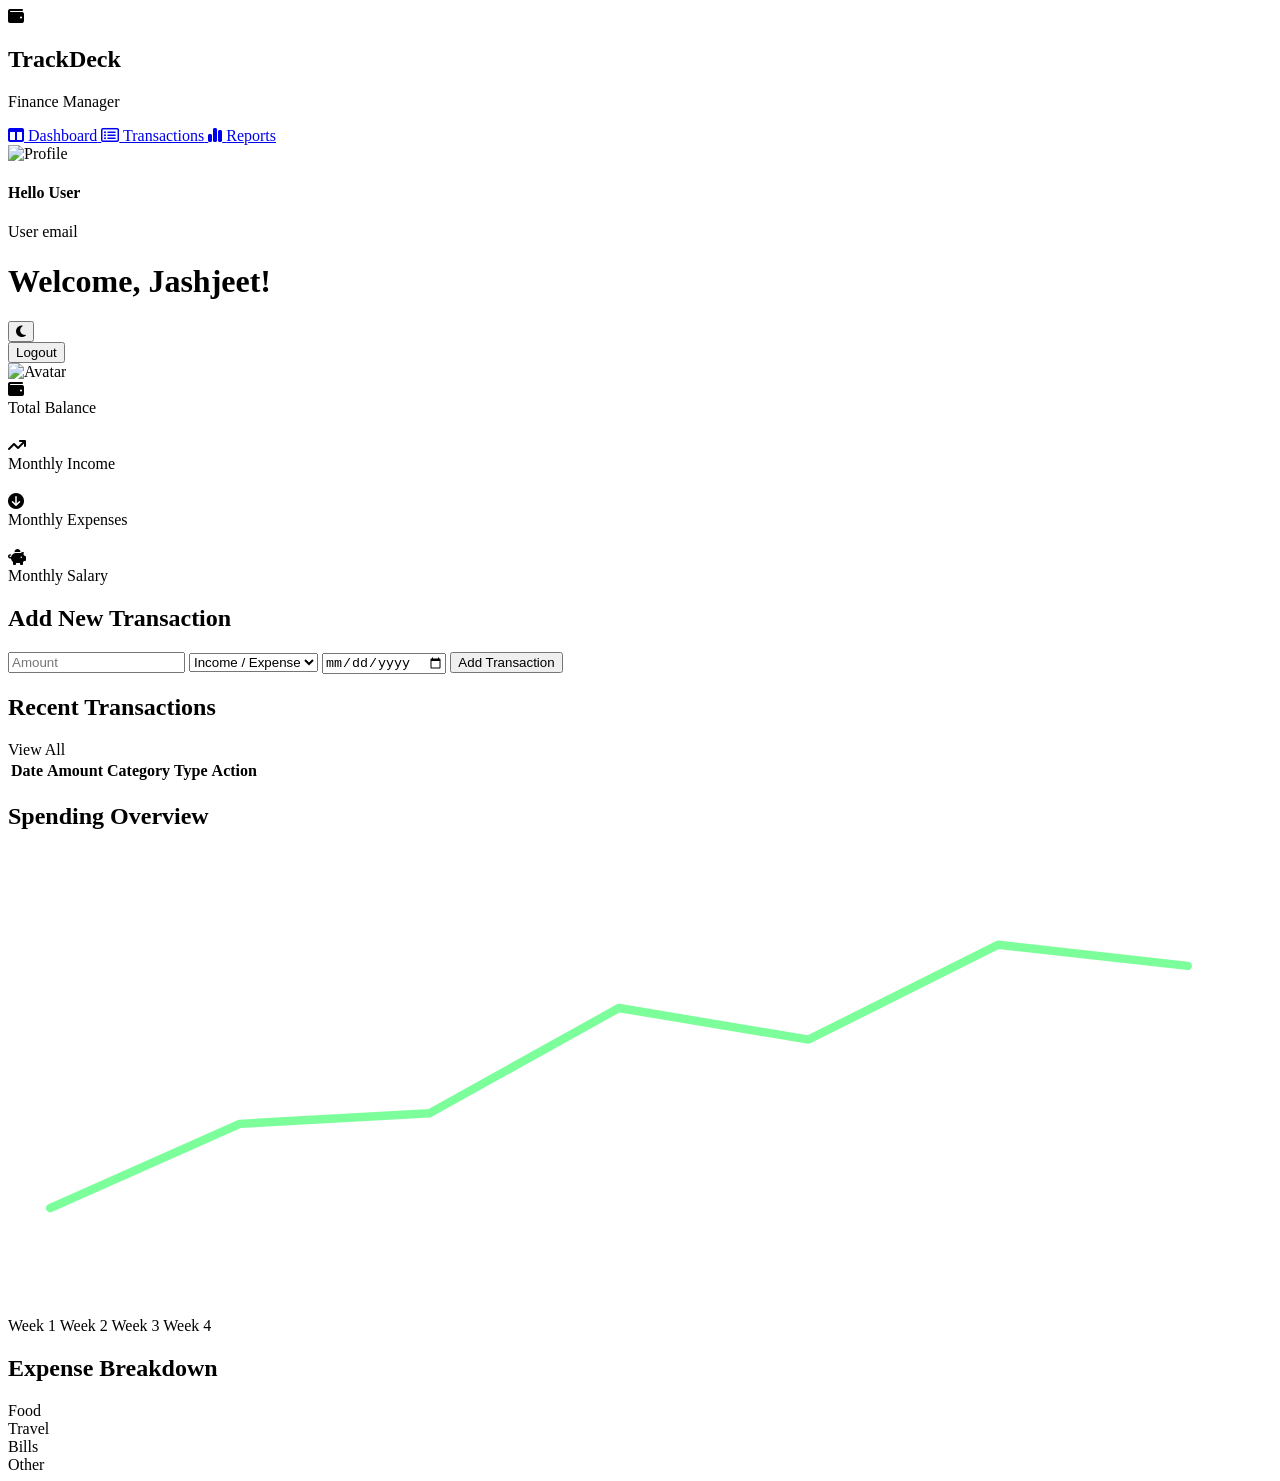
==== dashboard.html @ cae1632e "script of charts file added" ====
<!DOCTYPE html>
<html lang="en">
<head>
  <meta charset="UTF-8" />
  <meta name="viewport" content="width=device-width, initial-scale=1.0" />
  <title>TrackDeck Dashboard</title>
  <link rel="preconnect" href="https://fonts.googleapis.com">
  <link rel="preconnect" href="https://fonts.gstatic.com" crossorigin>
  <link
    href="https://fonts.googleapis.com/css2?family=Poppins:wght@300;400;500;600;700&display=swap"
    rel="stylesheet"
  >
  <link
    rel="stylesheet"
    href="https://cdnjs.cloudflare.com/ajax/libs/font-awesome/6.5.2/css/all.min.css"
  />
  <link rel="stylesheet" href="./dashboard.css" />
</head>
<body>
  <div class="dashboard">

    <!-- Sidebar -->
    <aside class="sidebar">
      <div class="logo-box">
        <div class="logo-icon">
          <i class="fa-solid fa-wallet"></i>
        </div>
        <div>
          <h2>TrackDeck</h2>
          <p>Finance Manager</p>
        </div>
      </div>

      <nav class="nav-links">
        <a href="#" class="nav-item active">
          <i class="fa-solid fa-table-columns"></i>
          <span>Dashboard</span>
        </a>

        <a href="#" class="nav-item">
          <i class="fa-regular fa-rectangle-list"></i>
          <span>Transactions</span>
        </a>

        <a href="#" class="nav-item">
          <i class="fa-solid fa-chart-simple"></i>
          <span>Reports</span>
        </a>

      </nav>

      <div class="sidebar-profile">
        <div class="profile-img">
          <img src="https://i.pravatar.cc/100?img=12" alt="Profile">
        </div>
        <div>
          <h4 class="userprofile">Hello User</h4>
          <p class="userprofile">User email</p>
        </div>
      </div>
    </aside>

    <!-- Main -->
    <main class="main-content">

      <!-- Topbar -->
      <header class="topbar">
        <h1 class="userprofile">Welcome, Jashjeet!</h1>

        <button class="logout-btn theme-mode">
            <i class="fa-solid fa-moon"></i>
          </button>

        <div class="topbar-right">
          <button class="logout-btn">
            Logout
          </button>

          <div class="top-avatar">
            <img src="https://i.pravatar.cc/100?img=12" alt="Avatar">
          </div>
        </div>
      </header>

      <!-- Cards -->
      <section class="summary-cards">
        <div class="card balance-card">
          <div class="card-top">
            <div class="card-icon blue">
              <i class="fa-solid fa-wallet"></i>
            </div>
            <span>Total Balance</span>
          </div>
          <h2 class="BMEScont"></h2>
        </div>

        <div class="card income-card">
          <div class="card-top">
            <div class="card-icon green">
              <i class="fa-solid fa-arrow-trend-up"></i>
            </div>
            <span>Monthly Income</span>
          </div>
          <h2 class="BMEScont"></h2>
        </div>

        <div class="card expense-card">
          <div class="card-top">
            <div class="card-icon red">
              <i class="fa-solid fa-circle-arrow-down"></i>
            </div>
            <span>Monthly Expenses</span>
          </div>
          <h2 class="BMEScont"></h2>
        </div>

        <div class="card savings-card">
          <div class="card-top">
            <div class="card-icon light-green">
              <i class="fa-solid fa-piggy-bank"></i>
            </div>
            <span>Monthly Salary</span>
          </div>
          <h2 class="BMEScont"></h2>
        </div>
      </section>

      <!-- Add Transaction -->
      <section class="panel add-transaction">
        <h2>Add New Transaction</h2>

        <div class="form-row">
          <input type="number" placeholder="Amount" id="Amount" class="add-Transaction">
          
          <select id="transaction" class="add-Transaction">
            <option>Income / Expense</option>
            <option>Income</option>
            <option>Expense</option>
          </select>

          <input type="date" id="date" class="add-Transaction">

          <button class="add-TransactionBtn">Add Transaction</button>
        </div>
      </section>

      <!-- Transactions -->
      <section class="transactions-section">
        <div class="section-head">
          <h2>Recent Transactions</h2>
          <a style="cursor: pointer;">View All</a>
        </div>

        <div class="panel table-panel">
          <table>
            <thead>
              <tr>
                <th>Date</th>
                <th>Amount</th>
                <th>Category</th>
                <th>Type</th>
                <th>Action</th>
              </tr>
            </thead>

            <tbody id="table-body">
              <!-- Transactions list -->
            </tbody>
          </table>
        </div>
      </section>

      <!-- Bottom Charts -->
      <section class="bottom-grid">
        <div class="panel chart-panel">
          <h2>Spending Overview</h2>

          <div class="fake-line-chart">
            <div class="line-grid"></div>
            <svg viewBox="0 0 600 220" preserveAspectRatio="none">
              <polyline
                points="20,170 110,130 200,125 290,75 380,90 470,45 560,55"
                fill="none"
                stroke="#7CFF9B"
                stroke-width="4"
                stroke-linecap="round"
                stroke-linejoin="round"
              />
            </svg>

            <div class="x-axis">
              <span>Week 1</span>
              <span>Week 2</span>
              <span>Week 3</span>
              <span>Week 4</span>
            </div>
          </div>
        </div>

        <div class="panel doughnut-panel">
          <h2>Expense Breakdown</h2>

          <div class="doughnut-wrapper">
            <div class="legend">
              <div><span class="dot blue-dot"></span> Food</div>
              <div><span class="dot orange-dot"></span> Travel</div>
              <div><span class="dot red-dot"></span> Bills</div>
              <div><span class="dot purple-dot"></span> Other</div>
            </div>

            <div class="doughnut-chart"></div>
          </div>
        </div>
      </section>

    </main>
  </div>
</body>
<script src="https://cdn.jsdelivr.net/npm/chart.js"></script>
<script type="module" src="./js/dashboard.js"></script>
<script type="module" src="./js/transactions.js"></script>
<script type="module" src="./js/charts.js"></script>
</html>
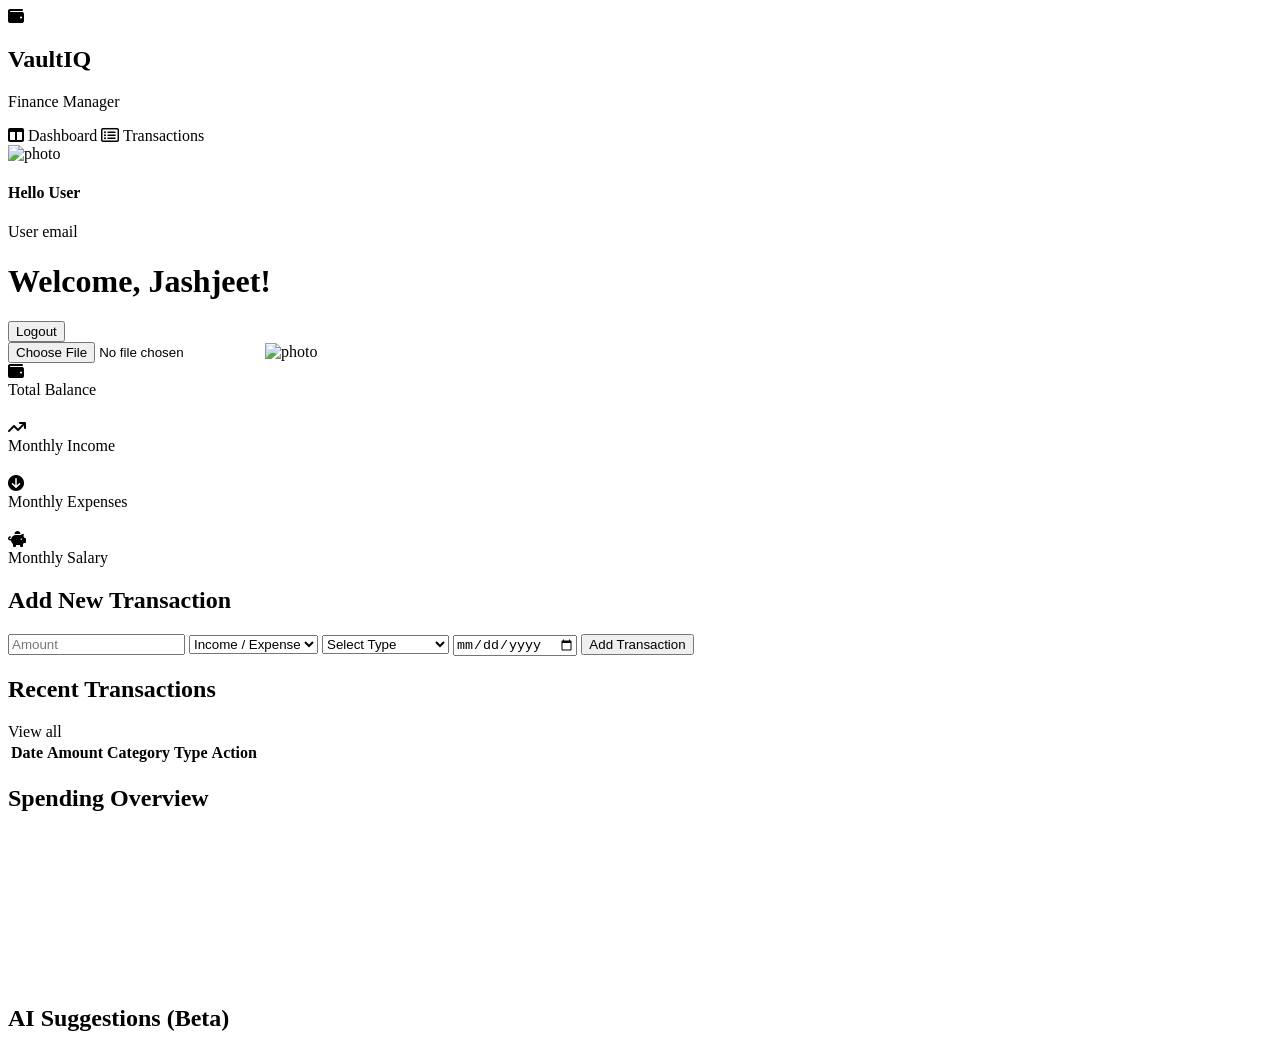
==== commit 4674137d: "AI container final commit" ====
--- a/dashboard.html
+++ b/dashboard.html
@@ -3,9 +3,10 @@
 <head>
   <meta charset="UTF-8" />
   <meta name="viewport" content="width=device-width, initial-scale=1.0" />
-  <title>TrackDeck Dashboard</title>
+  <title>VaultIQ Dashboard</title>
   <link rel="preconnect" href="https://fonts.googleapis.com">
   <link rel="preconnect" href="https://fonts.gstatic.com" crossorigin>
+  <link rel="shortcut icon" href="assets/logo.png" type="image/x-icon">
   <link
     href="https://fonts.googleapis.com/css2?family=Poppins:wght@300;400;500;600;700&display=swap"
     rel="stylesheet"
@@ -26,32 +27,27 @@
           <i class="fa-solid fa-wallet"></i>
         </div>
         <div>
-          <h2>TrackDeck</h2>
+          <h2>VaultIQ</h2>
           <p>Finance Manager</p>
         </div>
       </div>
 
       <nav class="nav-links">
-        <a href="#" class="nav-item active">
+        <a class="nav-item active">
           <i class="fa-solid fa-table-columns"></i>
           <span>Dashboard</span>
         </a>
 
-        <a href="#" class="nav-item">
+        <a class="nav-item">
           <i class="fa-regular fa-rectangle-list"></i>
           <span>Transactions</span>
         </a>
 
-        <a href="#" class="nav-item">
-          <i class="fa-solid fa-chart-simple"></i>
-          <span>Reports</span>
-        </a>
-
       </nav>
 
       <div class="sidebar-profile">
         <div class="profile-img">
-          <img src="https://i.pravatar.cc/100?img=12" alt="Profile">
+          <img src=".//assets/null_user.png" alt="photo" class="profile-photo-cls">
         </div>
         <div>
           <h4 class="userprofile">Hello User</h4>
@@ -64,12 +60,8 @@
     <main class="main-content">
 
       <!-- Topbar -->
-      <header class="topbar">
+      <header class="topbar common">
         <h1 class="userprofile">Welcome, Jashjeet!</h1>
-
-        <button class="logout-btn theme-mode">
-            <i class="fa-solid fa-moon"></i>
-          </button>
 
         <div class="topbar-right">
           <button class="logout-btn">
@@ -77,13 +69,16 @@
           </button>
 
           <div class="top-avatar">
-            <img src="https://i.pravatar.cc/100?img=12" alt="Avatar">
+            <label for="profile-photo">
+              <input type="file" id="profile-photo" class="file-icon" accept="image/jpeg, image/png, image/jpg">
+              <img src=".//assets/null_user.png" alt="photo" id="profilePic" class="profile-photo-cls">
+            </label>
           </div>
         </div>
       </header>
 
       <!-- Cards -->
-      <section class="summary-cards">
+      <section class="summary-cards common">
         <div class="card balance-card">
           <div class="card-top">
             <div class="card-icon blue">
@@ -126,7 +121,7 @@
       </section>
 
       <!-- Add Transaction -->
-      <section class="panel add-transaction">
+      <section class="panel add-transaction common">
         <h2>Add New Transaction</h2>
 
         <div class="form-row">
@@ -138,6 +133,20 @@
             <option>Expense</option>
           </select>
 
+          <select id="type" class="add-Transaction">
+            <option>Select Type</option>
+            <option>Food & Groceries</option>
+            <option>Rent</option>
+            <option>Salary</option>
+            <option>Investment</option>
+            <option>Shopping</option>
+            <option>Entertainment</option>
+            <option>Travel</option>
+            <option>Health</option>
+            <option>Education</option>
+            <option>Miscellaneous</option>
+          </select>
+
           <input type="date" id="date" class="add-Transaction">
 
           <button class="add-TransactionBtn">Add Transaction</button>
@@ -146,12 +155,12 @@
 
       <!-- Transactions -->
       <section class="transactions-section">
-        <div class="section-head">
+        <div class="section-head common">
           <h2>Recent Transactions</h2>
-          <a style="cursor: pointer;">View All</a>
-        </div>
-
-        <div class="panel table-panel">
+          <a class="viewAll" style="cursor: pointer;">View all</a>
+        </div>
+
+        <div class="panel table-panel tablecommon">
           <table>
             <thead>
               <tr>
@@ -171,44 +180,20 @@
       </section>
 
       <!-- Bottom Charts -->
-      <section class="bottom-grid">
+      <section class="bottom-grid common">
         <div class="panel chart-panel">
           <h2>Spending Overview</h2>
 
           <div class="fake-line-chart">
-            <div class="line-grid"></div>
-            <svg viewBox="0 0 600 220" preserveAspectRatio="none">
-              <polyline
-                points="20,170 110,130 200,125 290,75 380,90 470,45 560,55"
-                fill="none"
-                stroke="#7CFF9B"
-                stroke-width="4"
-                stroke-linecap="round"
-                stroke-linejoin="round"
-              />
-            </svg>
-
-            <div class="x-axis">
-              <span>Week 1</span>
-              <span>Week 2</span>
-              <span>Week 3</span>
-              <span>Week 4</span>
-            </div>
-          </div>
-        </div>
-
-        <div class="panel doughnut-panel">
-          <h2>Expense Breakdown</h2>
-
-          <div class="doughnut-wrapper">
-            <div class="legend">
-              <div><span class="dot blue-dot"></span> Food</div>
-              <div><span class="dot orange-dot"></span> Travel</div>
-              <div><span class="dot red-dot"></span> Bills</div>
-              <div><span class="dot purple-dot"></span> Other</div>
-            </div>
-
-            <div class="doughnut-chart"></div>
+            <canvas id="lineChart"></canvas>
+          </div>
+        </div>
+
+        <div class="panel geminiAI">
+          <h2 class="">AI Suggestions (Beta)</h2>
+          <ul class="list-cont">
+            <!------ AI SUGGESTION LIST ------>
+          </ul>
           </div>
         </div>
       </section>
